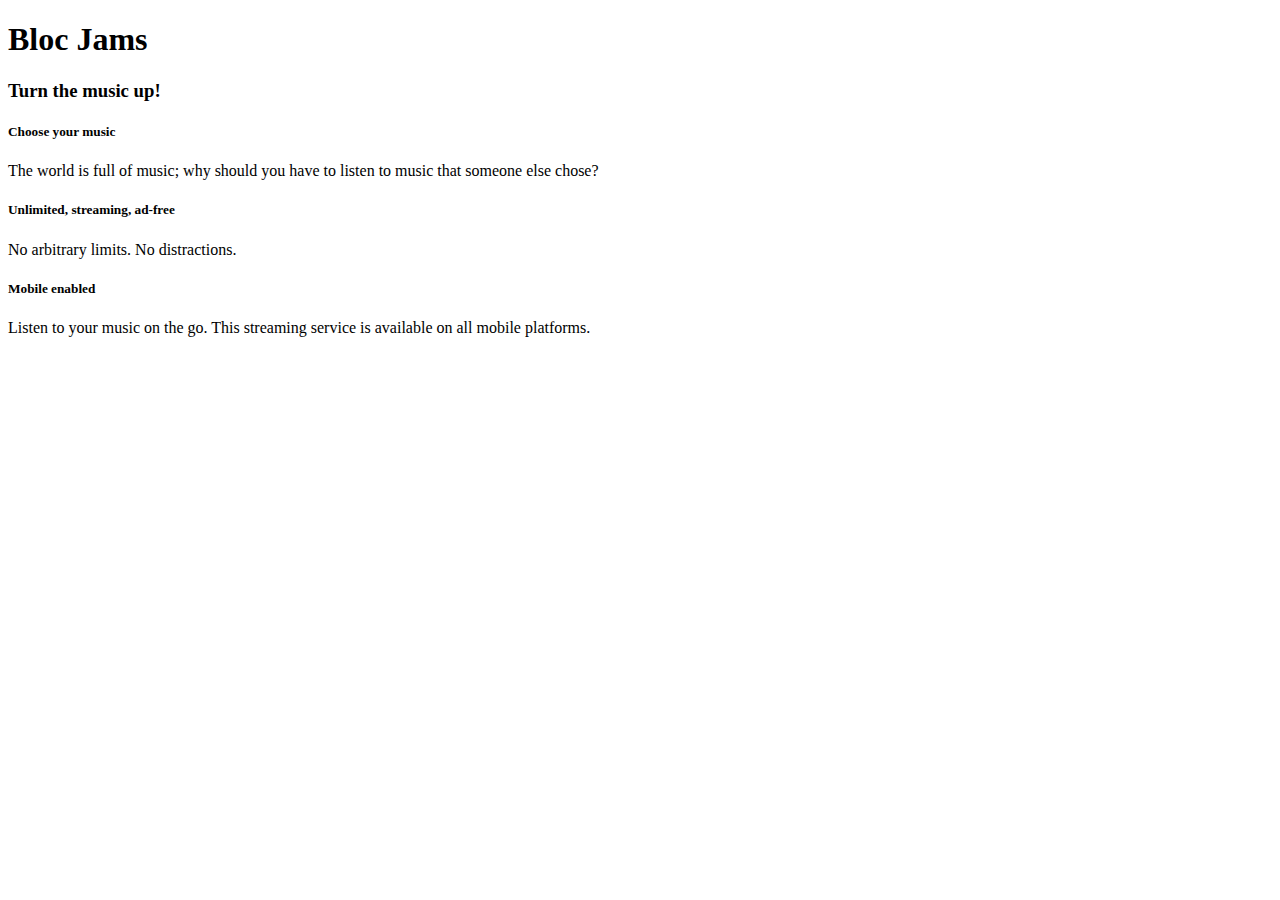
==== index.html @ cf1a02b3 "Add some semantic html to index.html" ====
<!DOCTYPE html>
<html>
  <head>
    <title>Bloc Jams</title>
  </head>
  <body>
    <nav> <!-- navigation bar -->
      
    </nav>
    <section> <!-- hero content -->
      <h1>Bloc Jams</h1>
      <h3>Turn the music up!</h3>
    </section>
    <section> <!-- selling points -->
      <div>
        <h5>Choose your music</h5>
        <p>The world is full of music; why should you have to listen to music that someone else chose?</p>
      </div>
      <div>
        <h5>Unlimited, streaming, ad-free</h5>
        <p>No arbitrary limits. No distractions.</p>
      </div>
      <div>
        <h5>Mobile enabled</h5>
        <p>Listen to your music on the go. This streaming service is available on all mobile platforms.</p>
      </div>
    </section>
  </body>
</html>
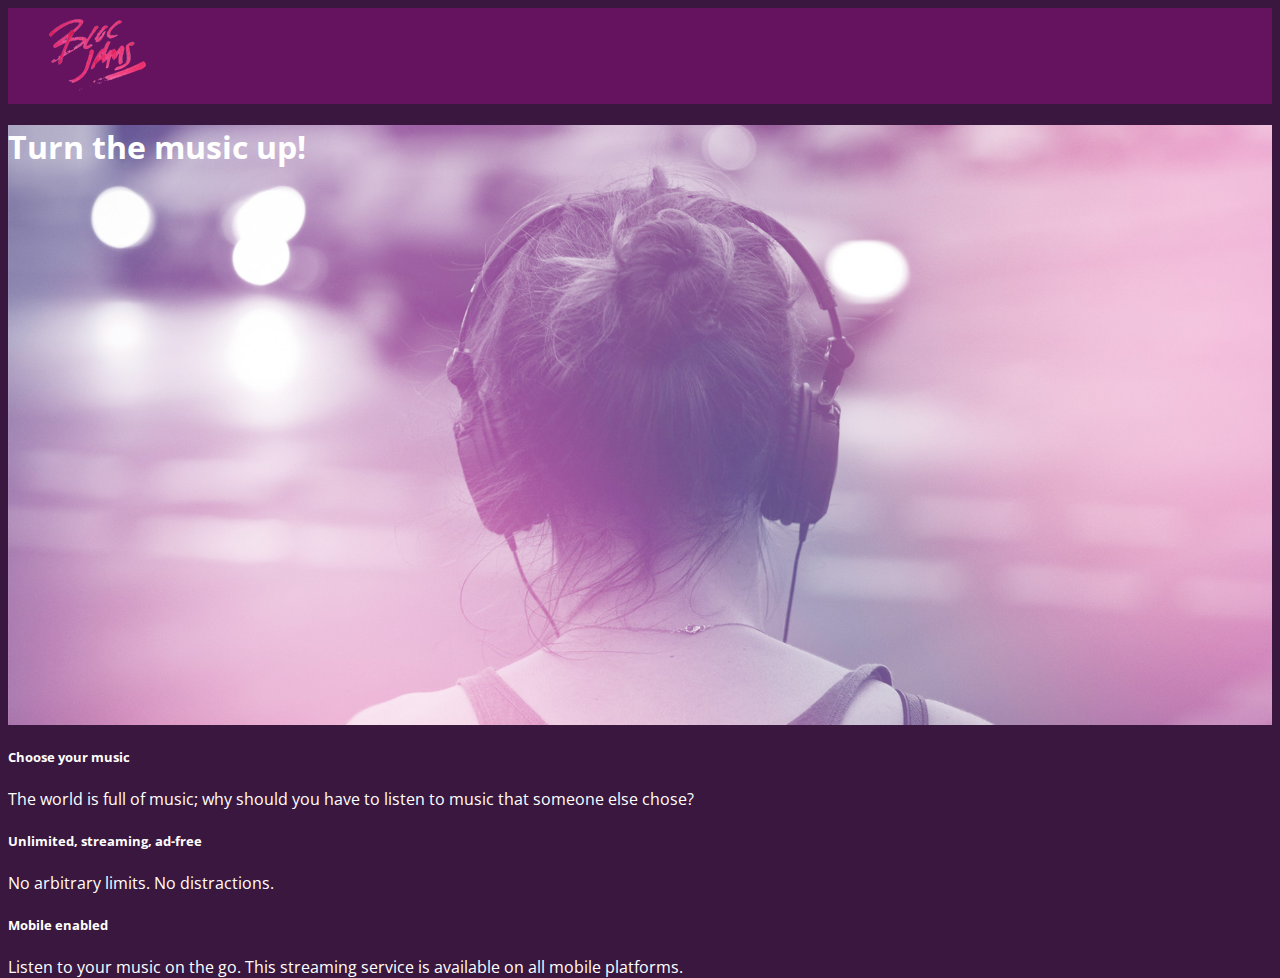
==== commit a84afbed: "Style landing page" ====
--- a/index.html
+++ b/index.html
@@ -2,27 +2,33 @@
 <html>
   <head>
     <title>Bloc Jams</title>
+    <link rel="stylesheet" type="text/css" href="http://fonts.googleapis.com/css?family=Open+Sans:400,800,600,700,300">
+    <link rel="stylesheet" type="text/css" href="http://code.ionicframework.com/ionicons/2.0.1/css/ionicons.min.css">
+    <link rel="stylesheet" type="text/css" href="styles/normalize.css">
+    <link rel="stylesheet" type="text/css" href="styles/main.css">
   </head>
-  <body>
-    <nav> <!-- navigation bar -->
-      
+  <body class="landing">
+    <nav class="navbar"> <!-- navigation bar -->
+      <img src="assets/images/bloc_jams_logo.png" alt="bloc jams logo" class="logo">
     </nav>
-    <section> <!-- hero content -->
-      <h1>Bloc Jams</h1>
-      <h3>Turn the music up!</h3>
+    <section class="hero-content"> <!-- hero content -->
+      <h1 class="hero-title">Turn the music up!</h1>
     </section>
-    <section> <!-- selling points -->
-      <div>
-        <h5>Choose your music</h5>
-        <p>The world is full of music; why should you have to listen to music that someone else chose?</p>
+    <section class="selling-points"> <!-- selling points -->
+      <div class="point">
+        <span class="ion-music-note"></span>
+        <h5 class="point-title">Choose your music</h5>
+        <p class="point-description">The world is full of music; why should you have to listen to music that someone else chose?</p>
       </div>
-      <div>
-        <h5>Unlimited, streaming, ad-free</h5>
-        <p>No arbitrary limits. No distractions.</p>
+      <div class="point">
+        <span class="ion-radio-waves"></span>
+        <h5 class="point-title">Unlimited, streaming, ad-free</h5>
+        <p class="point-description">No arbitrary limits. No distractions.</p>
       </div>
-      <div>
-        <h5>Mobile enabled</h5>
-        <p>Listen to your music on the go. This streaming service is available on all mobile platforms.</p>
+      <div class="point">
+        <span class="ion-iphone"></span>
+        <h5 class="point-title">Mobile enabled</h5>
+        <p class="point-description">Listen to your music on the go. This streaming service is available on all mobile platforms.</p>
       </div>
     </section>
   </body>
--- a/styles/main.css
+++ b/styles/main.css
@@ -0,0 +1,32 @@
+html {
+  height: 100%;
+  font-size: 100%;
+}
+
+body {
+  font-family: 'Open Sans';
+  color: white;
+  min-height: 100%;
+}
+
+body.landing {
+  background-color: rgb(58,23,62);
+}
+
+.navbar {
+  padding: 0.5rem;
+  background-color: rgb(101,18,95);
+}
+
+.navbar .logo {
+  position: relative;
+  left: 2rem;
+} 
+.hero-content {
+  position: relative;
+  min-height: 600px;
+  background-image: url(../assets/images/bloc_jams_bg.jpg);
+  background-repeat: no-repeat;
+  background-position: center center;
+  background-size: cover;
+}
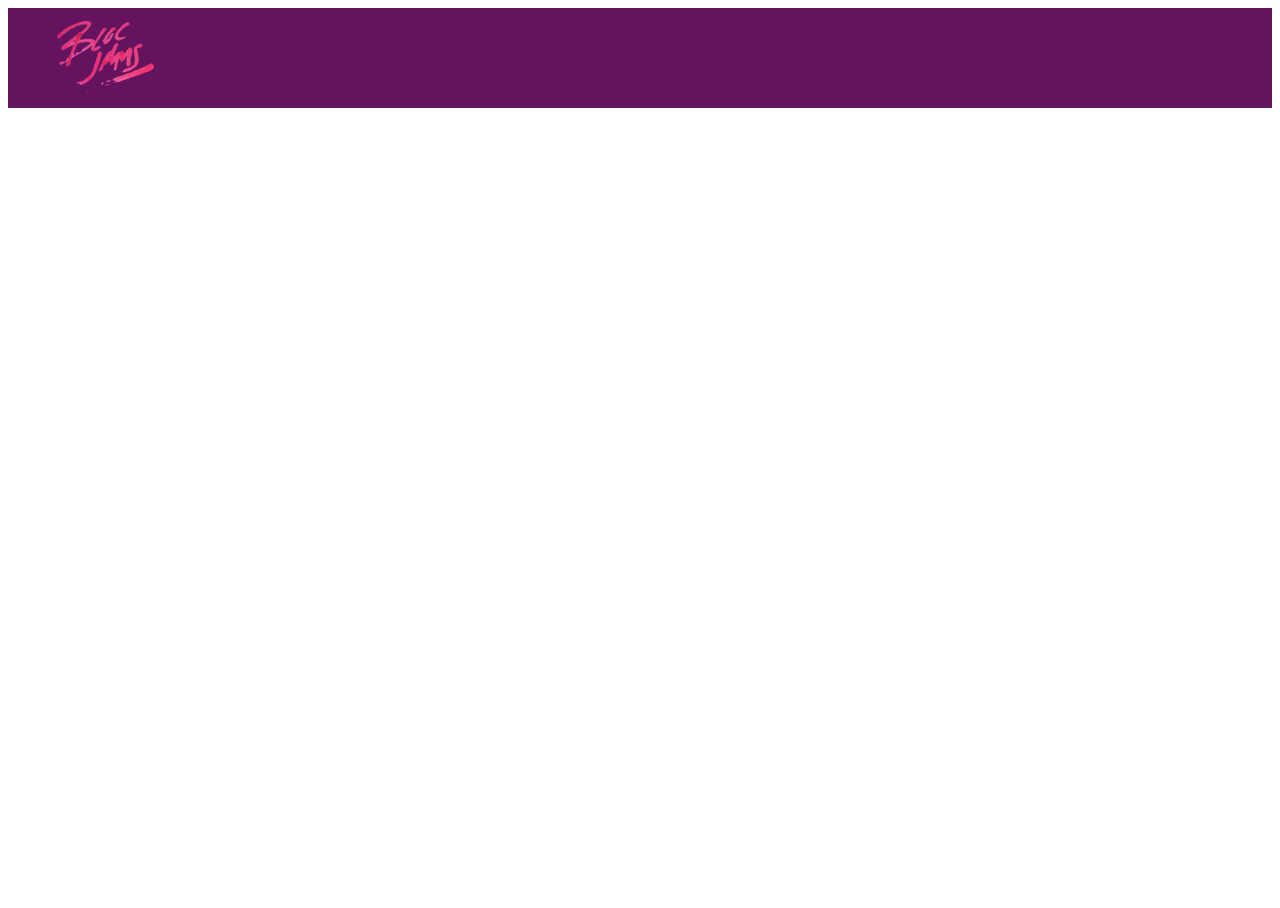
==== commit e0aa15a7: "Submit Assignment 8-Clearfix" ====
--- a/index.html
+++ b/index.html
@@ -2,10 +2,12 @@
 <html>
   <head>
     <title>Bloc Jams</title>
+    <meta name="viewport" contents="width=device-width, initial-scale=1">
     <link rel="stylesheet" type="text/css" href="http://fonts.googleapis.com/css?family=Open+Sans:400,800,600,700,300">
     <link rel="stylesheet" type="text/css" href="http://code.ionicframework.com/ionicons/2.0.1/css/ionicons.min.css">
     <link rel="stylesheet" type="text/css" href="styles/normalize.css">
     <link rel="stylesheet" type="text/css" href="styles/main.css">
+    <link rel="stylesheet" type="text/css" href="styles/landing.css">
   </head>
   <body class="landing">
     <nav class="navbar"> <!-- navigation bar -->
@@ -14,18 +16,18 @@
     <section class="hero-content"> <!-- hero content -->
       <h1 class="hero-title">Turn the music up!</h1>
     </section>
-    <section class="selling-points"> <!-- selling points -->
-      <div class="point">
+    <section class="selling-points container clearfix"> <!-- selling points -->
+      <div class="point column third">
         <span class="ion-music-note"></span>
         <h5 class="point-title">Choose your music</h5>
         <p class="point-description">The world is full of music; why should you have to listen to music that someone else chose?</p>
       </div>
-      <div class="point">
+      <div class="point column third">
         <span class="ion-radio-waves"></span>
         <h5 class="point-title">Unlimited, streaming, ad-free</h5>
         <p class="point-description">No arbitrary limits. No distractions.</p>
       </div>
-      <div class="point">
+      <div class="point column third">
         <span class="ion-iphone"></span>
         <h5 class="point-title">Mobile enabled</h5>
         <p class="point-description">Listen to your music on the go. This streaming service is available on all mobile platforms.</p>
--- a/styles/main.css
+++ b/styles/main.css
@@ -1,3 +1,9 @@
+*, *::before, *::after {
+  -moz-box-sizing: border-box;
+  -webkit-box-sizing: border-box;
+  box-sizing: border-box;
+}
+
 html {
   height: 100%;
   font-size: 100%;
@@ -9,10 +15,6 @@
   min-height: 100%;
 }
 
-body.landing {
-  background-color: rgb(58,23,62);
-}
-
 .navbar {
   padding: 0.5rem;
   background-color: rgb(101,18,95);
@@ -22,11 +24,42 @@
   position: relative;
   left: 2rem;
 } 
-.hero-content {
-  position: relative;
-  min-height: 600px;
-  background-image: url(../assets/images/bloc_jams_bg.jpg);
-  background-repeat: no-repeat;
-  background-position: center center;
-  background-size: cover;
+
+.container {
+  margin: 0 auto;
+  max-width: 64em;
 }
+
+/* Medium and small screens (640px) */
+@media (min-width: 640px) {
+  html { font-size: 112%; }
+
+  .column {
+    float: left;
+    padding-left: 1rem;
+    padding-right: 1rem;
+  }
+
+  .column.full { width: 100%; }
+  .column.two-thirds { width: 66.7%; }
+  .column.half { width: 50%; }
+  .column.third { width: 33.3%; }
+  .column.fourth { width: 25%; }
+  .column.flow-opposite { float: right; }
+
+}
+
+/* Large screens (1024px) */
+@media (min-width: 1024px) {
+  html { font-size: 120%; }
+}
+
+.clearfix::before,
+.clearfix::after {
+  content: " ";
+  display: table;
+}
+
+.clearfix::after {
+  clear: both;
+}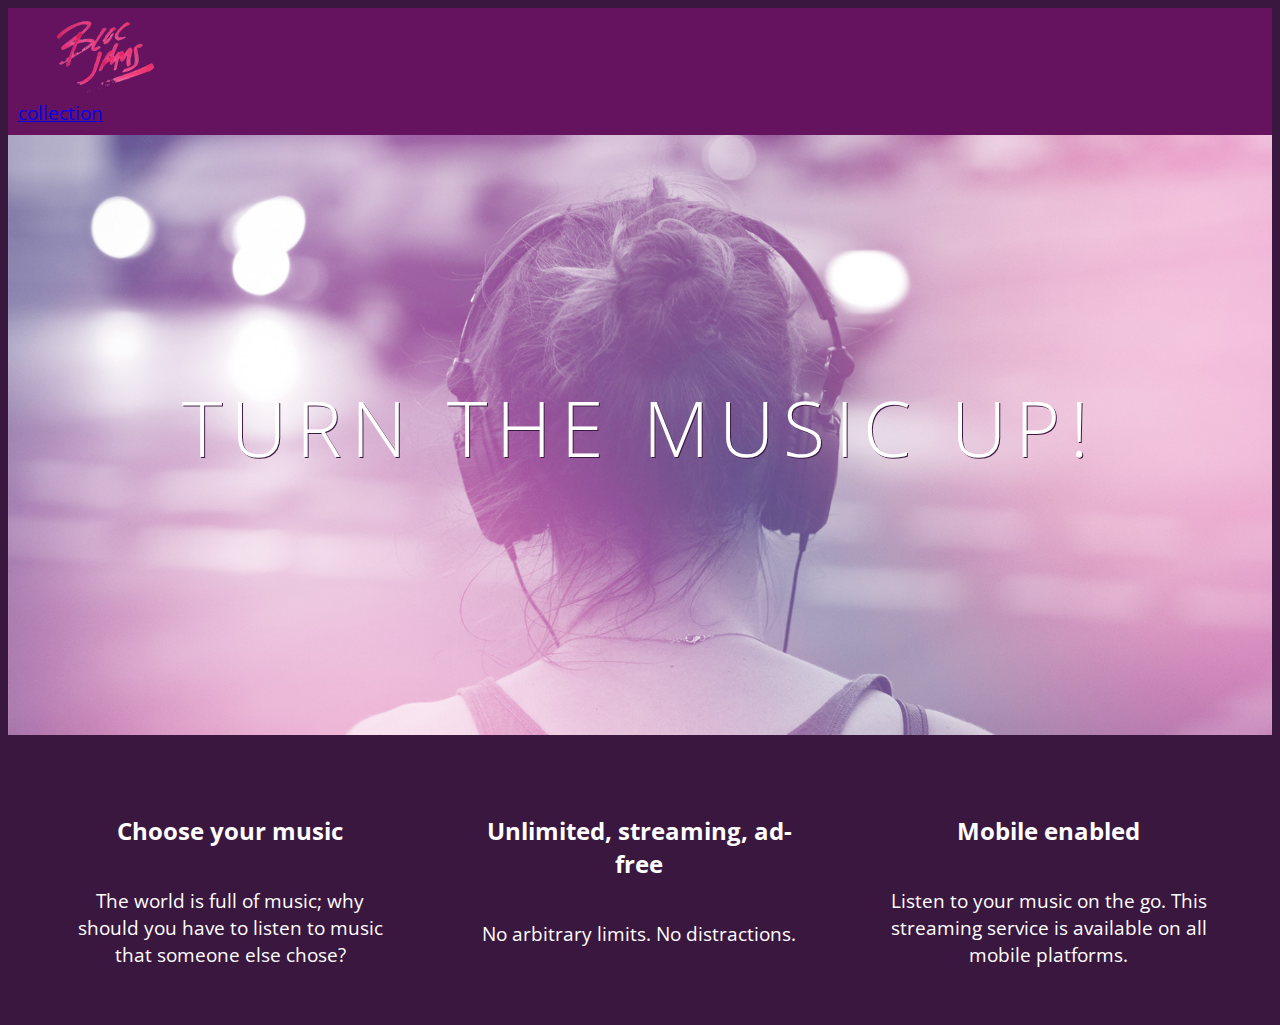
==== commit ac9995bb: "Submit Checkpoint 22-Animation" ====
--- a/index.html
+++ b/index.html
@@ -11,7 +11,12 @@
   </head>
   <body class="landing">
     <nav class="navbar"> <!-- navigation bar -->
-      <img src="assets/images/bloc_jams_logo.png" alt="bloc jams logo" class="logo">
+      <a href="index.html" class="logo">
+        <img src="assets/images/bloc_jams_logo.png" alt="bloc jams logo">
+      </a>
+      <div class="links-container">
+        <a href="collection.html" class="navbar-link">collection</a>
+      </div>
     </nav>
     <section class="hero-content"> <!-- hero content -->
       <h1 class="hero-title">Turn the music up!</h1>
@@ -33,5 +38,6 @@
         <p class="point-description">Listen to your music on the go. This streaming service is available on all mobile platforms.</p>
       </div>
     </section>
+    <script src="scripts/landing.js"></script>
   </body>
 </html>--- a/styles/landing.css
+++ b/styles/landing.css
@@ -0,0 +1,59 @@
+body.landing {
+  background-color: rgb(58,23,63);
+}
+
+.hero-content {
+  position: relative;
+  min-height: 600px;
+  background-image: url(../assets/images/bloc_jams_bg.jpg);
+  background-repeat: no-repeat;
+  background-position: center center;
+  background-size: cover;
+}
+
+.hero-content .hero-title {
+  position: absolute;
+  top: 40%;
+  -webkit-transform: translateY(-50%);
+  -moz-transform: translateY(-50%);
+  -ms-transform: translateY(-50%);
+  transform: translateY(-50%);
+  width: 100%;
+  text-align: center;
+  font-size: 4em;
+  font-weight: 300;
+  text-transform: uppercase;
+  letter-spacing: 0.5rem;
+  text-shadow: 1px 1px 0px rgb(58,23,63);
+}
+
+.selling-points {
+  position: relative;
+}
+
+.point {
+  position: relative;
+  padding: 2rem;
+  text-align: center;
+  opacity: 0;
+  -webkit-transform: scaleX(0.9) translateY(3rem);
+  -moz-transform: scaleX(0.9) translateY(3rem);
+  transform: scaleX(0.9) translateY(3rem);
+  -webkit-transition: all 0.25s ease-in-out;
+  -moz-transition: all 0.25s ease-in-out;
+  transition: all 0.25s ease-in-out;
+  -webkit-transition-delay: 0.2s;
+  -moz-transition-delay: 0.2s;
+  transition-delay: 0.2s;
+}
+
+.point .point-title {
+  font-size: 1.25rem;
+}
+
+.ion-music-note,
+.ion-radio-waves,
+.ion-iphone {
+  color: rgb(233,50,117);
+  font-size: 5rem;
+}
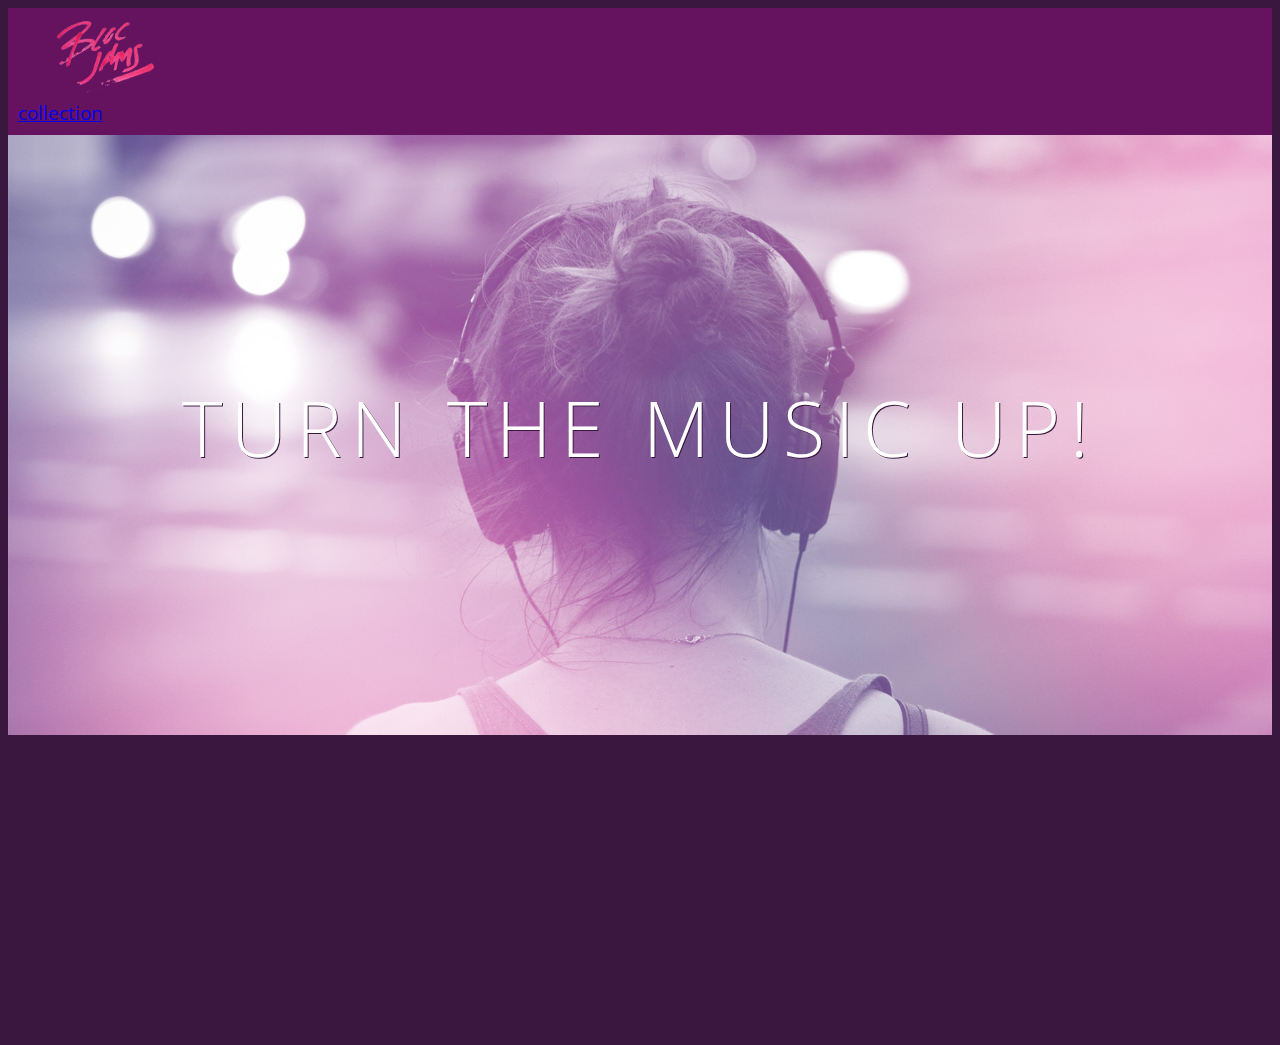
==== commit adde5427: "Submit Assignment 23-Callbacks" ====
--- a/index.html
+++ b/index.html
@@ -38,6 +38,7 @@
         <p class="point-description">Listen to your music on the go. This streaming service is available on all mobile platforms.</p>
       </div>
     </section>
+    <script src="scripts/utilities.js"></script>
     <script src="scripts/landing.js"></script>
   </body>
 </html>--- a/styles/landing.css
+++ b/styles/landing.css
@@ -36,12 +36,12 @@
   padding: 2rem;
   text-align: center;
   opacity: 0;
-  -webkit-transform: scaleX(0.9) translateY(3rem);
-  -moz-transform: scaleX(0.9) translateY(3rem);
-  transform: scaleX(0.9) translateY(3rem);
-  -webkit-transition: all 0.25s ease-in-out;
-  -moz-transition: all 0.25s ease-in-out;
-  transition: all 0.25s ease-in-out;
+  -webkit-transform: scaleX(1.2) translateY(1rem);
+  -moz-transform: scaleX(1.2) translateY(1rem);
+  transform: scaleX(1.2) translateY(1rem);
+  -webkit-transition: all 0.5s ease-in-out;
+  -moz-transition: all 0.5s ease-in-out;
+  transition: all 0.5s ease-in-out;
   -webkit-transition-delay: 0.2s;
   -moz-transition-delay: 0.2s;
   transition-delay: 0.2s;
